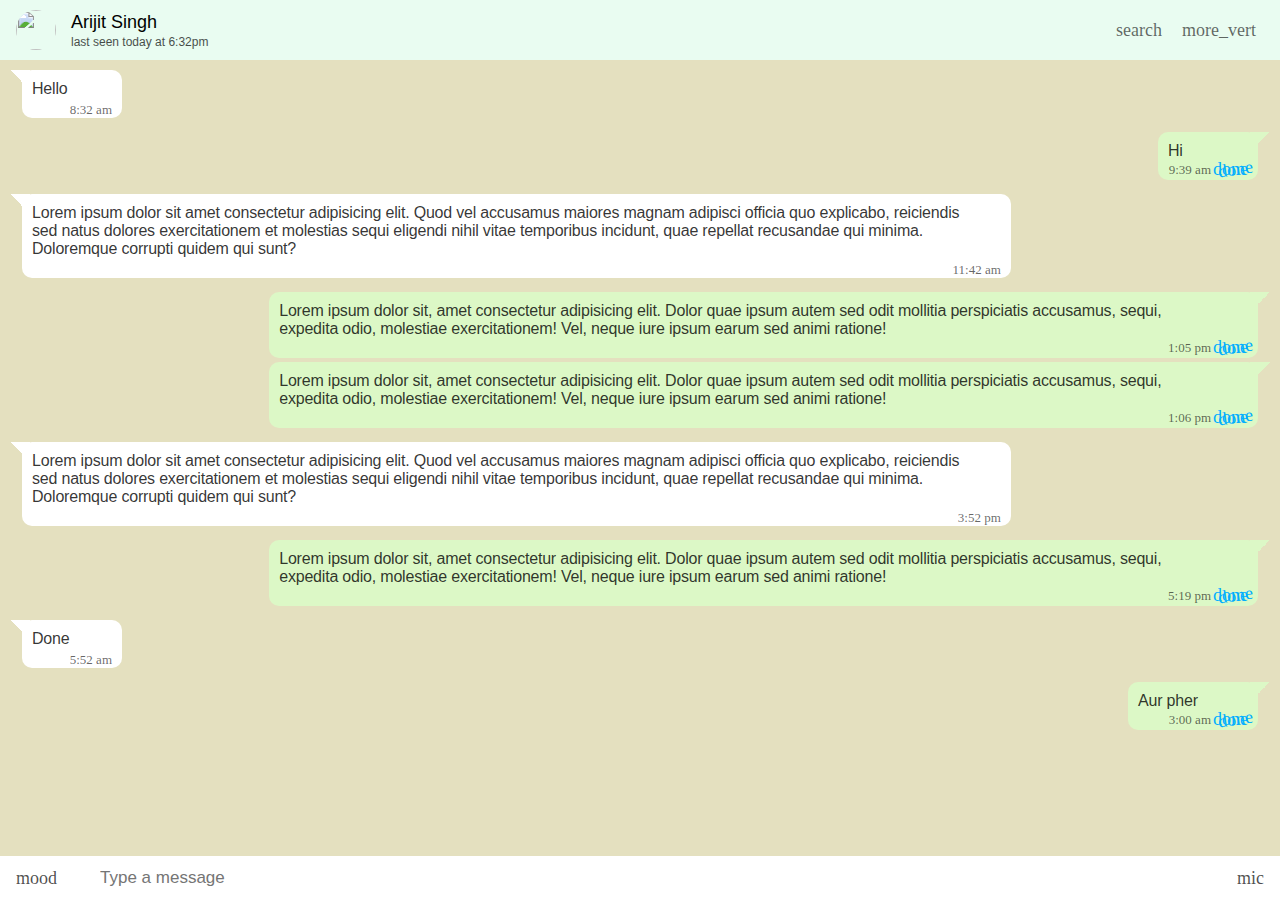
==== chats/ArijitSingh.html @ 8b201b95 "first" ====
<!DOCTYPE html>
<html lang="en">

<head>
    <meta charset="UTF-8">
    <meta http-equiv="X-UA-Compatible" content="IE=edge">
    <meta name="viewport" content="width=device-width, initial-scale=1.0">
    <link rel="stylesheet"
        href="https://fonts.sandbox.google.com/css2?family=Material+Symbols+Outlined:opsz,wght,FILL,GRAD@20,500,0,0" />
    <link rel="stylesheet"
        href="https://fonts.sandbox.google.com/css2?family=Material+Symbols+Rounded:opsz,wght,FILL,GRAD@48,600,0,0" />
    <title>Document</title>
    <style>
        * {
            margin: 0;
            padding: 0;
            box-sizing: border-box;
        }

        body {
            max-height: 100vh;
            background: rgb(228, 224, 191);
            scroll-behavior: smooth;
        }
        /* width */
        ::-webkit-scrollbar {
            width: 0.7rem;
        }

        /* Track */
        ::-webkit-scrollbar-track {
            background: #f1f1f1;
        }

        /* Handle */
        ::-webkit-scrollbar-thumb {
            background: #bbb;
        }

        /* Handle on hover */
        ::-webkit-scrollbar-thumb:hover {
            background: rgb(136, 131, 131);
        }

        /* Navbar */
        nav {
            position: sticky;
            top: 0;
            width: 100%;
            background: white;
            z-index: 999;
            display: flex;
            align-items: center;
            justify-content: space-between;
            /* height: 60px; */
            padding: 10px 16px;
        }
        nav::before{
            content: '';
            position: absolute;
            top: 0;
            left: 0;
            width: 100%;
            height: 100%;
            z-index: -1;
            background: rgba(43, 226, 113, 0.1);
        }

        nav .name {
            display: flex;
            align-items: center;
            font-family: sans-serif;
            /* border: 2px solid red; */
        }

        nav .name .img {
            width: 40px;
            height: 40px;
            margin-right: 15px;
            /* margin: 0 0.8rem; */
            border-radius: 50%;
            /* border: 2px solid red; */
            overflow: hidden;
        }

        nav .name .img img {
            width: 100%;
            height: 100%;
        }

        nav .name .p {
            display: flex;
            flex-direction: column;
        }

        nav .name .p h6 {
            font-size: 18px;
            font-weight: lighter;
            margin-bottom: 2px;
        }

        nav .name .p p {
            font-size: 12px;
            opacity: 0.7;
        }

        nav .logos span {
            padding: 8px;
            /* margin: 0 0; */
            color: rgba(0, 0, 0, 0.6);
            border-radius: 50%;
        }

        span:active,
        i:active {
            background: rgba(0, 0, 0, 0.15);
        }

        /* Bottom section */
        .bottom {
            position: fixed;
            bottom: 0;
            z-index: 99999;
            background-color: white;
            width: 100%;
        }

        .buttons {
            display: flex;
            align-items: center;
            justify-content: center;
            height: 44px;
            padding: 0px 16px;
            /* width: 100%; */
        }

        .buttons input {
            margin-right: 10px;
            height: 44px;
            width: 100%;
            border: none;
            outline: none;
            font-size: 17px;
            padding: 0px 15px;
        }

        .mar-rig {
            margin-right: 14px;
        }

        span,
        i {
            font-size: 18px;
            cursor: pointer;
            color: rgba(0, 0, 0, 0.7);
        }

        .p {
            cursor: default;
        }

        /* Center Section */
        .container{
            padding-bottom: 3rem;
        }
        .container .rightside{
            margin: 10px 22px;
            display: flex;
            flex-direction: column;
            align-items: flex-end;
            justify-content: center;
            margin-bottom: 10px;
            /* border: 2px solid red; */
        }
        
        .container .rightside .rightmsg{
            position: relative;
            max-width: 80%;
            min-width: 100px;
            padding: 10px;
            /* border: 2px solid red; */
            display: flex;
            border-radius: 10px;
            background: #dcf8c6;
            margin-bottom: 4px;
        }
        .container .rightside:last-child .rightmsg{
            min-width: 130px;
        }
        .container .rightside .rightmsg::before{
            content: '';
            position: absolute;
            top: 0;
            right: -12px;
            width: 20px;
            height: 20px;
            z-index: 99;
            /* border: 2px solid red; */
            background: linear-gradient(135deg, #dcf8c6 0%, #dcf8c6 50%, transparent 50%, transparent 100%);
        }
        .msg{
            display: flex;
            flex-wrap: wrap;
            padding-bottom: 10px;
            color: rgba(0, 0, 0, 0.8);
            font-family:'Gill Sans', 'Gill Sans MT', Calibri, 'Trebuchet MS', sans-serif;
            letter-spacing: -0.2px;
            width: 96%;
        }
        .msginfo{
            position: absolute;
            align-self: flex-end;
            justify-self: flex-end;
            bottom: 0;
            display: flex;
            align-items: center;
            font-size: 13px;
            right: 10px;
        }
        .msginfo .time{
            color: rgba(0, 0, 0, 0.6);
        }
        .container .leftside{
            margin: 10px 22px;
            display: flex;
            flex-direction: column;
            align-items: flex-start;
            justify-content: center;
            margin-bottom: 10px;
            /* border: 2px solid red; */
        }
        .container .leftside .leftmsg{
            position: relative;
            max-width: 80%;
            min-width: 100px;
            padding: 10px;
            border-radius: 10px;
            display: flex;
            margin-bottom: 4px;
            /* border: 2px solid red; */
            background: #fff;
        }
        .container .leftside .leftmsg::before{
            content: '';
            position: absolute;
            top: 0;
            left: -12px;
            width: 20px;
            height: 20px;
            z-index: 98;
            /* border: 2px solid red; */
            background: linear-gradient(-135deg, #fff 0%, #fff 50%, transparent 50%, transparent 100%);
        }
        .seen{
            position: relative;
            margin-left: 2px;
            color: rgb(0, 174, 255);
        }
        .seen span{
            color: rgb(0, 174, 255);
            transform: rotate(-8deg);
        }
        .seen span:nth-child(2){
            position: absolute;
            /* top: 0; */
            left: 4.5px;
        }


    </style>
</head>

<body>
    <!-- Navbar -->
    <nav>
        <div class="name">
            <div class="img">
                <img src="https://publicbiography.com/public/uploads/news-3381.webp" alt="">
            </div>
            <div class="p">
                <h6>Arijit Singh</h6>
                <p id="lastseen">last seen today at 6:32pm</p>
            </div>
        </div>
        <div class="logos">
            <span class="material-symbols-outlined">search</span>
            <span class="material-symbols-outlined">more_vert</span>
        </div>
    </nav>

    <!-- Cemter Container -->
    <div class="container">

        <div class="leftside">
            <div class="leftmsg">
                <div class="msg">Hello</div>
                <div class="msginfo">
                    <div class="time">8:32 am</div>
                    
                </div>
            </div>
        </div>
        
        <div class="rightside">
            <div class="rightmsg">
                <div class="msg">Hi</div>
                <div class="msginfo">
                    <div class="time">9:39 am</div>
                    <div class="tick"></div><div class="seen">
                        <span class="material-symbols-outlined">done</span>
                        <span class="material-symbols-outlined">done</span>
                    </div>
                </div>
            </div>
        </div>

        <div class="leftside">
            <div class="leftmsg">
                <div class="msg">Lorem ipsum dolor sit amet consectetur adipisicing elit. Quod vel accusamus maiores magnam adipisci officia quo explicabo, reiciendis sed natus dolores exercitationem et molestias sequi eligendi nihil vitae temporibus incidunt, quae repellat recusandae qui minima. Doloremque corrupti quidem qui sunt?</div>
                <div class="msginfo">
                    <div class="time">11:42 am</div>
                    
                </div>
            </div>
        </div>

        <div class="rightside">
            <div class="rightmsg">
                <div class="msg">Lorem ipsum dolor sit, amet consectetur adipisicing elit. Dolor quae ipsum autem sed odit mollitia perspiciatis accusamus, sequi, expedita odio, molestiae exercitationem! Vel, neque iure ipsum earum sed animi ratione!</div>
                <div class="msginfo">
                    <div class="time">1:05 pm</div>
                    <div class="seen">
                        <span class="material-symbols-outlined">done</span>
                        <span class="material-symbols-outlined">done</span>
                    </div>
                </div>
            </div>
            <div class="rightmsg">
                <div class="msg">Lorem ipsum dolor sit, amet consectetur adipisicing elit. Dolor quae ipsum autem sed odit mollitia perspiciatis accusamus, sequi, expedita odio, molestiae exercitationem! Vel, neque iure ipsum earum sed animi ratione!</div>
                <div class="msginfo">
                    <div class="time">1:06 pm</div>
                    <div class="seen">
                        <span class="material-symbols-outlined">done</span>
                        <span class="material-symbols-outlined">done</span>
                    </div>
                </div>
            </div>
        </div>
        <div class="leftside">
            <div class="leftmsg">
                <div class="msg">Lorem ipsum dolor sit amet consectetur adipisicing elit. Quod vel accusamus maiores magnam adipisci officia quo explicabo, reiciendis sed natus dolores exercitationem et molestias sequi eligendi nihil vitae temporibus incidunt, quae repellat recusandae qui minima. Doloremque corrupti quidem qui sunt?</div>
                <div class="msginfo">
                    <div class="time">3:52 pm</div>
                    
                </div>
            </div>
        </div>

        <div class="rightside">
            <div class="rightmsg">
                <div class="msg">Lorem ipsum dolor sit, amet consectetur adipisicing elit. Dolor quae ipsum autem sed odit mollitia perspiciatis accusamus, sequi, expedita odio, molestiae exercitationem! Vel, neque iure ipsum earum sed animi ratione!</div>
                <div class="msginfo">
                    <div class="time">5:19 pm</div>
                    <div class="seen">
                        <span class="material-symbols-outlined">done</span>
                        <span class="material-symbols-outlined">done</span>
                    </div>
                </div>
            </div>
        </div>

        <div class="leftside">
            <div class="leftmsg">
                <div class="msg">Done</div>
                <div class="msginfo">
                    <div class="time">5:52 am</div>
                    
                </div>
            </div>
        </div>
        

        <div class="rightside">
            <div class="rightmsg">
                <div class="msg">Aur pher</div>
                <div class="msginfo">
                    <div class="time">3:00 am</div>
                    <div class="seen">
                        <span class="material-symbols-outlined">done</span>
                        <span class="material-symbols-outlined">done</span>
                    </div>
                </div>
            </div>
        </div>
    </div>



    <!-- Bottom container -->
    <div class="bottom">
        <div class="buttons">
            <span class="material-symbols-rounded mar-rig">mood</span>
            <i class="fa-solid fa-paperclip mar-rig"></i>
            <input type="text" name="searchbox" placeholder="Type a message">
            <span class="material-symbols-rounded">mic</span>
        </div>
    </div>
</body>
<script>
    setTimeout(() => {
        document.getElementById('lastseen').style.display = "none";
    }, 10000);
</script>
<script src="https://kit.fontawesome.com/111b1c1bf6.js" crossorigin="anonymous"></script>

</html>
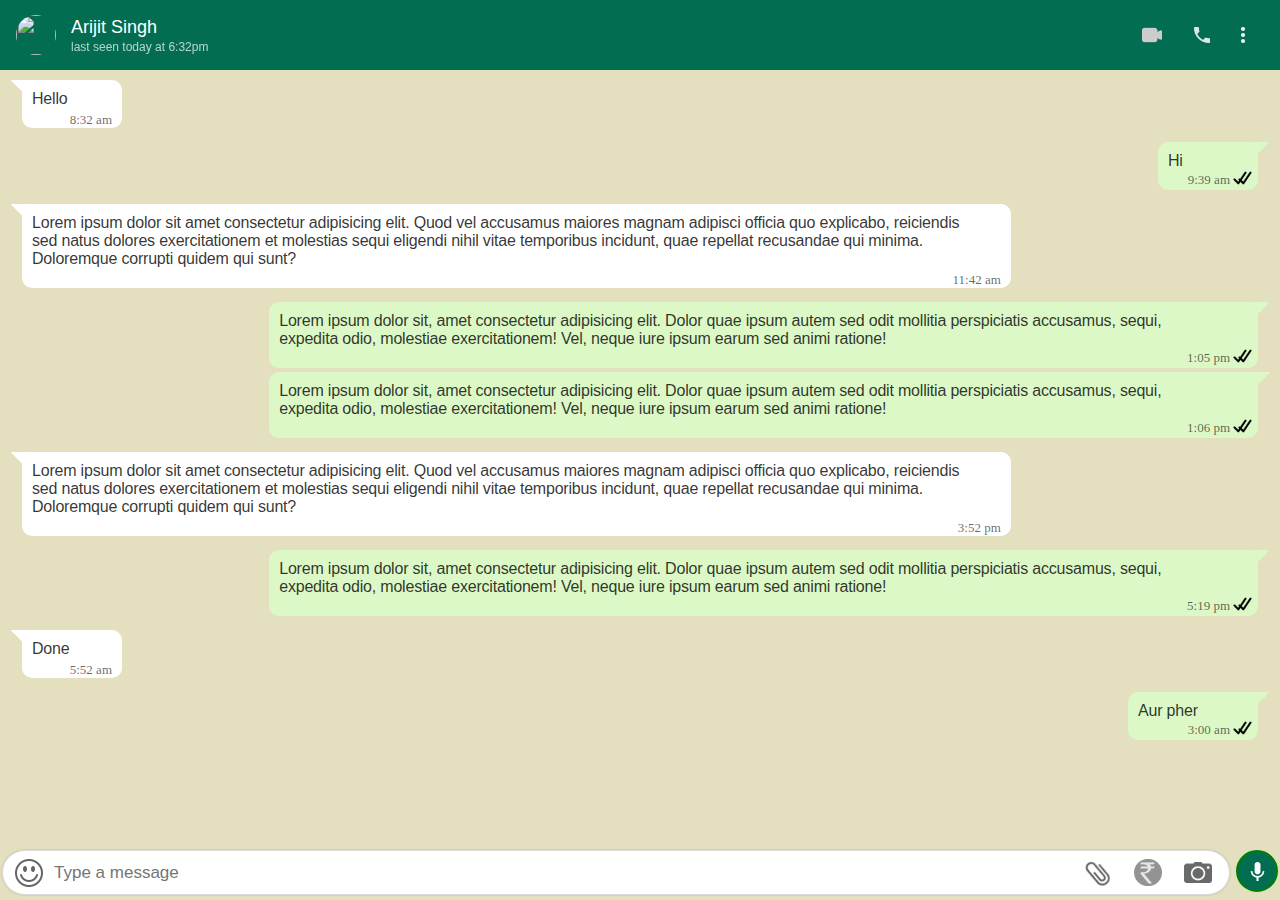
==== commit 3faee953: "majorchanges" ====
--- a/chats/ArijitSingh.html
+++ b/chats/ArijitSingh.html
@@ -15,6 +15,7 @@
             margin: 0;
             padding: 0;
             box-sizing: border-box;
+            scroll-behavior: smooth;
         }
 
         body {
@@ -22,29 +23,13 @@
             background: rgb(228, 224, 191);
             scroll-behavior: smooth;
         }
-        /* width */
+        /* Scrollbar */
         ::-webkit-scrollbar {
-            width: 0.7rem;
-        }
-
-        /* Track */
-        ::-webkit-scrollbar-track {
-            background: #f1f1f1;
-        }
-
-        /* Handle */
-        ::-webkit-scrollbar-thumb {
-            background: #bbb;
-        }
-
-        /* Handle on hover */
-        ::-webkit-scrollbar-thumb:hover {
-            background: rgb(136, 131, 131);
-        }
-
+            display: none;
+        }
         /* Navbar */
         nav {
-            position: sticky;
+            position: fixed;
             top: 0;
             width: 100%;
             background: white;
@@ -52,8 +37,9 @@
             display: flex;
             align-items: center;
             justify-content: space-between;
-            /* height: 60px; */
+            height: 70px;
             padding: 10px 16px;
+            color: white;
         }
         nav::before{
             content: '';
@@ -63,7 +49,8 @@
             width: 100%;
             height: 100%;
             z-index: -1;
-            background: rgba(43, 226, 113, 0.1);
+            /* background: rgba(4, 71, 30, 0.7); */
+            background: rgb(3, 109, 82);
         }
 
         nav .name {
@@ -103,12 +90,54 @@
             font-size: 12px;
             opacity: 0.7;
         }
-
-        nav .logos span {
-            padding: 8px;
+        nav .logos{
+            position: relative;
+            display: flex;
+            justify-content: flex-end;
+            /* border: 2px solid red; */
+        }
+        nav .logos .videocall, .more_options, .call{
+            /* padding: 8px; */
+            width: 2.6rem;
+            height: 2.6rem;
+            position: relative;
+            display: grid;
+            place-items: center;
+            /* width: 2rem; */
+            border-radius: 50%;
+            /* margin: 0 0.3rem; */
+            /* border: 2px solid red; */
+        }
+        nav .logos .videocall{
+            margin-right: 0.5rem;
+        }
+        nav .logos .videocall img{
+            width: 1.3rem;
+        }
+        nav .logos .call img{
+            width: 1rem;
+            opacity: 0.85;
+        }
+        nav .logos .more_options img{
+            /* width: 16%; */
+            width: 0.25rem;
+            opacity: 0.9;
+        }
+        nav .logos img {
+            filter: invert(100%);
             /* margin: 0 0; */
-            color: rgba(0, 0, 0, 0.6);
-            border-radius: 50%;
+            /* color: rgba(0, 0, 0, 0.6); */
+            /* border-radius: 50%; */
+            /* border: 2px solid; */
+        }
+        nav .logos .videocall:hover{
+            background: rgba(255, 255, 255, 0.15);
+        }
+        nav .logos .call:hover{
+            background: rgba(255, 255, 255, 0.15);
+        }
+        nav .logos .more_options:hover{
+            background: rgba(255, 255, 255, 0.15);
         }
 
         span:active,
@@ -120,28 +149,83 @@
         .bottom {
             position: fixed;
             bottom: 0;
+            display: flex;
+            justify-content: space-between;
             z-index: 99999;
-            background-color: white;
+            background-color: rgb(228, 224, 191);
             width: 100%;
-        }
-
-        .buttons {
-            display: flex;
+            padding: 5px 2px;
+            /* border: 2px solid red; */
+        }
+        .bottom .mic{
+            width: 42px;
+            height: 42px;
+            display: flex;
+            border: 2px solid green;
             align-items: center;
             justify-content: center;
-            height: 44px;
-            padding: 0px 16px;
+            border-radius: 50%;
+            background: rgb(3, 109, 82);
+            /* width: 30%; */
+        }
+        .bottom .mic img{
+            width: 50%;
+            filter: invert(100%);
+        }
+        .buttons {
+            display: flex;
+            align-items: center;
+            /* justify-content: space-between; */
+            height: 45px;
+            width: calc(100% - 40px);
+            width: calc(100% - 48px);
+            padding: 0px 6px;
+            border: 1px solid rgba(0, 0, 0, 0.15);
+            box-shadow: 0 0 2px 0.5px rgba(0, 0, 0, 0.1);
+            background: white;
+            border-radius: 44px;
             /* width: 100%; */
         }
-
+        .buttons .smile{
+            width: 3rem;
+            height: 34px;
+            display: grid;
+            place-items: center;
+            /* border: 2px solid red; */
+        }
+        .buttons .smile img{
+            width: 80%;
+            opacity: 0.6;
+        }
+        .buttons .attach, .payment , .camera{
+            width: 3rem;
+            height: 34px;
+            display: grid;
+            place-items: center;
+            margin: 0 5px;
+            /* border: 2px solid red; */
+        }
+        .buttons .attach img, .payment img, .camera img{
+            width: 70%;
+            opacity: 0.6;
+        }
+        .buttons .attach img{
+            width: 70%;
+            transform: rotate(-40deg);
+        }
+        .buttons .payment img{
+            filter: grayscale(100%) contrast(80%);
+            opacity: 1;
+        }
         .buttons input {
             margin-right: 10px;
-            height: 44px;
+            height: 35px;
             width: 100%;
             border: none;
             outline: none;
             font-size: 17px;
-            padding: 0px 15px;
+            padding: 0px 5px;
+            /* border: 2px solid red; */
         }
 
         .mar-rig {
@@ -162,6 +246,7 @@
         /* Center Section */
         .container{
             padding-bottom: 3rem;
+            padding-top: 70px;
         }
         .container .rightside{
             margin: 10px 22px;
@@ -265,6 +350,14 @@
             /* top: 0; */
             left: 4.5px;
         }
+        .seen img {
+            width: 1rem;
+        }
+
+        .seen img:nth-child(2) {
+            position: absolute;
+            left: 4.5px;
+        }
 
 
     </style>
@@ -283,8 +376,17 @@
             </div>
         </div>
         <div class="logos">
-            <span class="material-symbols-outlined">search</span>
-            <span class="material-symbols-outlined">more_vert</span>
+            <!-- <span class="material-symbols-outlined">search</span> -->
+            <!-- <span class="material-symbols-outlined">more_vert</span> -->
+            <div class="videocall">
+                <img src="../Video-call-02.png" alt="search">
+            </div>
+            <div class="call">
+                <img src="../Call-03.png" alt="search">
+            </div>
+            <div class="more_options">
+                <img src="../more_options.png" alt="search">
+            </div>
         </div>
     </nav>
 
@@ -306,9 +408,12 @@
                 <div class="msg">Hi</div>
                 <div class="msginfo">
                     <div class="time">9:39 am</div>
-                    <div class="tick"></div><div class="seen">
-                        <span class="material-symbols-outlined">done</span>
-                        <span class="material-symbols-outlined">done</span>
+                    <!-- <div class="tick"></div> -->
+                    <div class="seen">
+                        <!-- <span class="material-symbols-outlined">done</span>
+                        <span class="material-symbols-outlined">done</span> -->
+                        <img src="../done.png" alt="done">
+                        <img src="../done.png" alt="done">
                     </div>
                 </div>
             </div>
@@ -330,8 +435,8 @@
                 <div class="msginfo">
                     <div class="time">1:05 pm</div>
                     <div class="seen">
-                        <span class="material-symbols-outlined">done</span>
-                        <span class="material-symbols-outlined">done</span>
+                        <img src="../done.png" alt="done">
+                        <img src="../done.png" alt="done">
                     </div>
                 </div>
             </div>
@@ -340,8 +445,8 @@
                 <div class="msginfo">
                     <div class="time">1:06 pm</div>
                     <div class="seen">
-                        <span class="material-symbols-outlined">done</span>
-                        <span class="material-symbols-outlined">done</span>
+                        <img src="../done.png" alt="done">
+                        <img src="../done.png" alt="done">
                     </div>
                 </div>
             </div>
@@ -362,8 +467,8 @@
                 <div class="msginfo">
                     <div class="time">5:19 pm</div>
                     <div class="seen">
-                        <span class="material-symbols-outlined">done</span>
-                        <span class="material-symbols-outlined">done</span>
+                        <img src="../done.png" alt="done">
+                        <img src="../done.png" alt="done">
                     </div>
                 </div>
             </div>
@@ -386,8 +491,8 @@
                 <div class="msginfo">
                     <div class="time">3:00 am</div>
                     <div class="seen">
-                        <span class="material-symbols-outlined">done</span>
-                        <span class="material-symbols-outlined">done</span>
+                        <img src="../done.png" alt="done">
+                        <img src="../done.png" alt="done">
                     </div>
                 </div>
             </div>
@@ -399,10 +504,29 @@
     <!-- Bottom container -->
     <div class="bottom">
         <div class="buttons">
-            <span class="material-symbols-rounded mar-rig">mood</span>
-            <i class="fa-solid fa-paperclip mar-rig"></i>
+            <!-- <span class="material-symbols-rounded mar-rig">mood</span> -->
+            <div class="smile">
+                <img src="../smile-icon-png.jpg" alt="">
+            </div>
             <input type="text" name="searchbox" placeholder="Type a message">
-            <span class="material-symbols-rounded">mic</span>
+            <!-- <i class="fa-solid fa-paperclip mar-rig"></i> -->
+            <div class="attach">
+                <!-- <imgc src="../attach.png" alt=""> -->
+                <img src="../attach.png" alt="">
+            </div>
+            <div class="payment">
+                <!-- <imgc src="../attach.png" alt=""> -->
+                <img src="../payment.png" alt="">
+            </div>
+            <div class="camera">
+                <!-- <imgc src="../attach.png" alt=""> -->
+                <img src="../camera.png" alt="">
+            </div>
+
+        </div>
+        <!-- <span class="material-symbols-rounded" id="mic">mic</span> -->
+        <div class="mic">
+            <img src="../Mic-05.png" alt="" id="mic">
         </div>
     </div>
 </body>
@@ -410,7 +534,11 @@
     setTimeout(() => {
         document.getElementById('lastseen').style.display = "none";
     }, 10000);
+
+    window.addEventListener("load", () => {
+        window.scroll(0,window.innerHeight);
+    })
 </script>
-<script src="https://kit.fontawesome.com/111b1c1bf6.js" crossorigin="anonymous"></script>
+<!-- <script src="https://kit.fontawesome.com/111b1c1bf6.js" crossorigin="anonymous"></script> -->
 
 </html>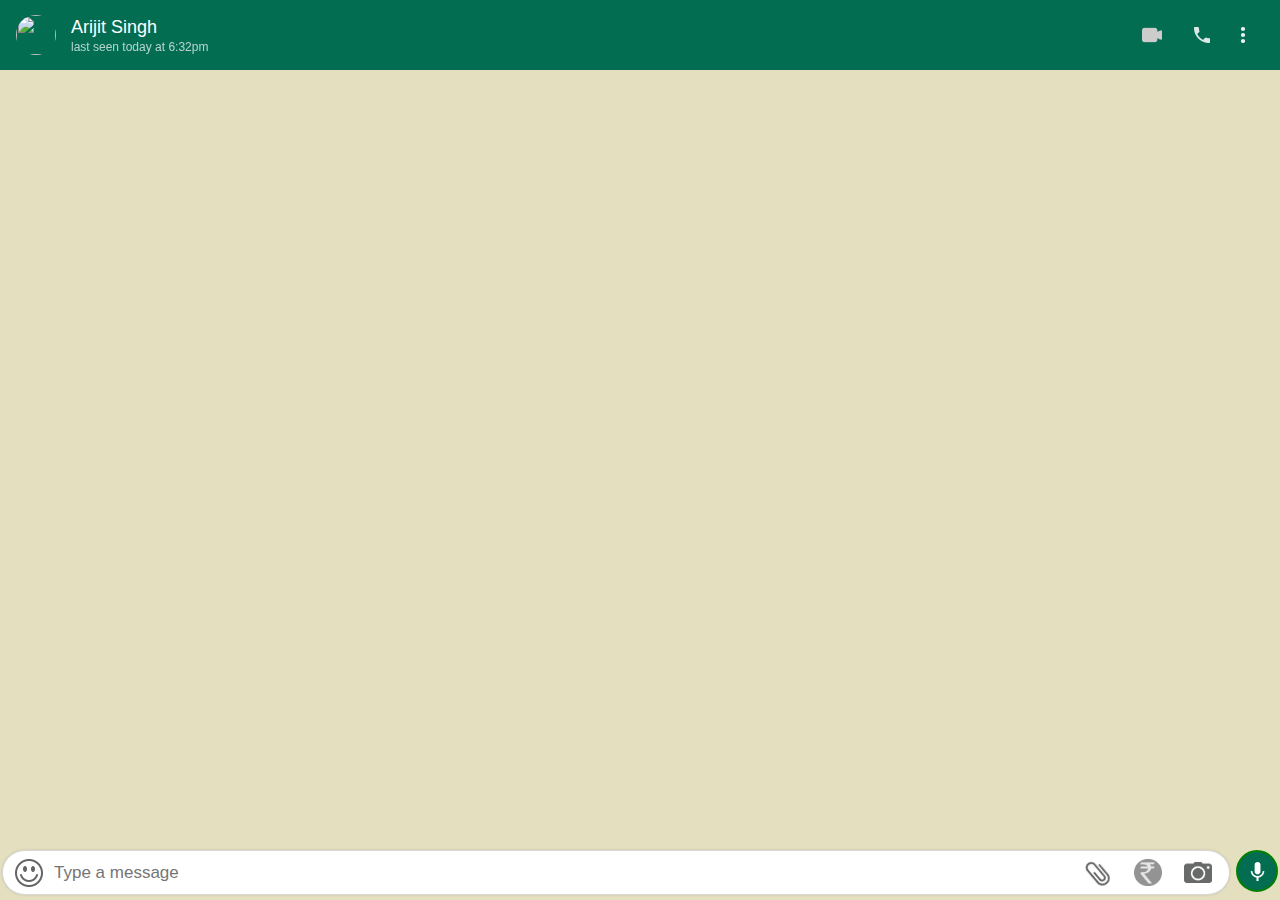
==== commit 2964ad24: "Add chat CSS styles" ====
--- a/chats/ArijitSingh.html
+++ b/chats/ArijitSingh.html
@@ -10,357 +10,7 @@
     <link rel="stylesheet"
         href="https://fonts.sandbox.google.com/css2?family=Material+Symbols+Rounded:opsz,wght,FILL,GRAD@48,600,0,0" />
     <title>Document</title>
-    <style>
-        * {
-            margin: 0;
-            padding: 0;
-            box-sizing: border-box;
-            scroll-behavior: smooth;
-        }
-
-        body {
-            max-height: 100vh;
-            background: rgb(228, 224, 191);
-            scroll-behavior: smooth;
-        }
-        /* Scrollbar */
-        ::-webkit-scrollbar {
-            display: none;
-        }
-        /* Navbar */
-        nav {
-            position: fixed;
-            top: 0;
-            width: 100%;
-            background: white;
-            z-index: 999;
-            display: flex;
-            align-items: center;
-            justify-content: space-between;
-            height: 70px;
-            padding: 10px 16px;
-            color: white;
-        }
-        nav::before{
-            content: '';
-            position: absolute;
-            top: 0;
-            left: 0;
-            width: 100%;
-            height: 100%;
-            z-index: -1;
-            /* background: rgba(4, 71, 30, 0.7); */
-            background: rgb(3, 109, 82);
-        }
-
-        nav .name {
-            display: flex;
-            align-items: center;
-            font-family: sans-serif;
-            /* border: 2px solid red; */
-        }
-
-        nav .name .img {
-            width: 40px;
-            height: 40px;
-            margin-right: 15px;
-            /* margin: 0 0.8rem; */
-            border-radius: 50%;
-            /* border: 2px solid red; */
-            overflow: hidden;
-        }
-
-        nav .name .img img {
-            width: 100%;
-            height: 100%;
-        }
-
-        nav .name .p {
-            display: flex;
-            flex-direction: column;
-        }
-
-        nav .name .p h6 {
-            font-size: 18px;
-            font-weight: lighter;
-            margin-bottom: 2px;
-        }
-
-        nav .name .p p {
-            font-size: 12px;
-            opacity: 0.7;
-        }
-        nav .logos{
-            position: relative;
-            display: flex;
-            justify-content: flex-end;
-            /* border: 2px solid red; */
-        }
-        nav .logos .videocall, .more_options, .call{
-            /* padding: 8px; */
-            width: 2.6rem;
-            height: 2.6rem;
-            position: relative;
-            display: grid;
-            place-items: center;
-            /* width: 2rem; */
-            border-radius: 50%;
-            /* margin: 0 0.3rem; */
-            /* border: 2px solid red; */
-        }
-        nav .logos .videocall{
-            margin-right: 0.5rem;
-        }
-        nav .logos .videocall img{
-            width: 1.3rem;
-        }
-        nav .logos .call img{
-            width: 1rem;
-            opacity: 0.85;
-        }
-        nav .logos .more_options img{
-            /* width: 16%; */
-            width: 0.25rem;
-            opacity: 0.9;
-        }
-        nav .logos img {
-            filter: invert(100%);
-            /* margin: 0 0; */
-            /* color: rgba(0, 0, 0, 0.6); */
-            /* border-radius: 50%; */
-            /* border: 2px solid; */
-        }
-        nav .logos .videocall:hover{
-            background: rgba(255, 255, 255, 0.15);
-        }
-        nav .logos .call:hover{
-            background: rgba(255, 255, 255, 0.15);
-        }
-        nav .logos .more_options:hover{
-            background: rgba(255, 255, 255, 0.15);
-        }
-
-        span:active,
-        i:active {
-            background: rgba(0, 0, 0, 0.15);
-        }
-
-        /* Bottom section */
-        .bottom {
-            position: fixed;
-            bottom: 0;
-            display: flex;
-            justify-content: space-between;
-            z-index: 99999;
-            background-color: rgb(228, 224, 191);
-            width: 100%;
-            padding: 5px 2px;
-            /* border: 2px solid red; */
-        }
-        .bottom .mic{
-            width: 42px;
-            height: 42px;
-            display: flex;
-            border: 2px solid green;
-            align-items: center;
-            justify-content: center;
-            border-radius: 50%;
-            background: rgb(3, 109, 82);
-            /* width: 30%; */
-        }
-        .bottom .mic img{
-            width: 50%;
-            filter: invert(100%);
-        }
-        .buttons {
-            display: flex;
-            align-items: center;
-            /* justify-content: space-between; */
-            height: 45px;
-            width: calc(100% - 40px);
-            width: calc(100% - 48px);
-            padding: 0px 6px;
-            border: 1px solid rgba(0, 0, 0, 0.15);
-            box-shadow: 0 0 2px 0.5px rgba(0, 0, 0, 0.1);
-            background: white;
-            border-radius: 44px;
-            /* width: 100%; */
-        }
-        .buttons .smile{
-            width: 3rem;
-            height: 34px;
-            display: grid;
-            place-items: center;
-            /* border: 2px solid red; */
-        }
-        .buttons .smile img{
-            width: 80%;
-            opacity: 0.6;
-        }
-        .buttons .attach, .payment , .camera{
-            width: 3rem;
-            height: 34px;
-            display: grid;
-            place-items: center;
-            margin: 0 5px;
-            /* border: 2px solid red; */
-        }
-        .buttons .attach img, .payment img, .camera img{
-            width: 70%;
-            opacity: 0.6;
-        }
-        .buttons .attach img{
-            width: 70%;
-            transform: rotate(-40deg);
-        }
-        .buttons .payment img{
-            filter: grayscale(100%) contrast(80%);
-            opacity: 1;
-        }
-        .buttons input {
-            margin-right: 10px;
-            height: 35px;
-            width: 100%;
-            border: none;
-            outline: none;
-            font-size: 17px;
-            padding: 0px 5px;
-            /* border: 2px solid red; */
-        }
-
-        .mar-rig {
-            margin-right: 14px;
-        }
-
-        span,
-        i {
-            font-size: 18px;
-            cursor: pointer;
-            color: rgba(0, 0, 0, 0.7);
-        }
-
-        .p {
-            cursor: default;
-        }
-
-        /* Center Section */
-        .container{
-            padding-bottom: 3rem;
-            padding-top: 70px;
-        }
-        .container .rightside{
-            margin: 10px 22px;
-            display: flex;
-            flex-direction: column;
-            align-items: flex-end;
-            justify-content: center;
-            margin-bottom: 10px;
-            /* border: 2px solid red; */
-        }
-        
-        .container .rightside .rightmsg{
-            position: relative;
-            max-width: 80%;
-            min-width: 100px;
-            padding: 10px;
-            /* border: 2px solid red; */
-            display: flex;
-            border-radius: 10px;
-            background: #dcf8c6;
-            margin-bottom: 4px;
-        }
-        .container .rightside:last-child .rightmsg{
-            min-width: 130px;
-        }
-        .container .rightside .rightmsg::before{
-            content: '';
-            position: absolute;
-            top: 0;
-            right: -12px;
-            width: 20px;
-            height: 20px;
-            z-index: 99;
-            /* border: 2px solid red; */
-            background: linear-gradient(135deg, #dcf8c6 0%, #dcf8c6 50%, transparent 50%, transparent 100%);
-        }
-        .msg{
-            display: flex;
-            flex-wrap: wrap;
-            padding-bottom: 10px;
-            color: rgba(0, 0, 0, 0.8);
-            font-family:'Gill Sans', 'Gill Sans MT', Calibri, 'Trebuchet MS', sans-serif;
-            letter-spacing: -0.2px;
-            width: 96%;
-        }
-        .msginfo{
-            position: absolute;
-            align-self: flex-end;
-            justify-self: flex-end;
-            bottom: 0;
-            display: flex;
-            align-items: center;
-            font-size: 13px;
-            right: 10px;
-        }
-        .msginfo .time{
-            color: rgba(0, 0, 0, 0.6);
-        }
-        .container .leftside{
-            margin: 10px 22px;
-            display: flex;
-            flex-direction: column;
-            align-items: flex-start;
-            justify-content: center;
-            margin-bottom: 10px;
-            /* border: 2px solid red; */
-        }
-        .container .leftside .leftmsg{
-            position: relative;
-            max-width: 80%;
-            min-width: 100px;
-            padding: 10px;
-            border-radius: 10px;
-            display: flex;
-            margin-bottom: 4px;
-            /* border: 2px solid red; */
-            background: #fff;
-        }
-        .container .leftside .leftmsg::before{
-            content: '';
-            position: absolute;
-            top: 0;
-            left: -12px;
-            width: 20px;
-            height: 20px;
-            z-index: 98;
-            /* border: 2px solid red; */
-            background: linear-gradient(-135deg, #fff 0%, #fff 50%, transparent 50%, transparent 100%);
-        }
-        .seen{
-            position: relative;
-            margin-left: 2px;
-            color: rgb(0, 174, 255);
-        }
-        .seen span{
-            color: rgb(0, 174, 255);
-            transform: rotate(-8deg);
-        }
-        .seen span:nth-child(2){
-            position: absolute;
-            /* top: 0; */
-            left: 4.5px;
-        }
-        .seen img {
-            width: 1rem;
-        }
-
-        .seen img:nth-child(2) {
-            position: absolute;
-            left: 4.5px;
-        }
-
-
-    </style>
+    <link rel="stylesheet" href="../common/chat.css">
 </head>
 
 <body>
@@ -379,165 +29,55 @@
             <!-- <span class="material-symbols-outlined">search</span> -->
             <!-- <span class="material-symbols-outlined">more_vert</span> -->
             <div class="videocall">
-                <img src="../Video-call-02.png" alt="search">
+                <img src="../icons/Video-call-02.png" alt="search">
             </div>
             <div class="call">
-                <img src="../Call-03.png" alt="search">
+                <img src="../icons/Call-03.png" alt="search">
             </div>
             <div class="more_options">
-                <img src="../more_options.png" alt="search">
+                <img src="../icons/more_options.png" alt="search">
             </div>
         </div>
     </nav>
 
     <!-- Cemter Container -->
-    <div class="container">
-
-        <div class="leftside">
-            <div class="leftmsg">
-                <div class="msg">Hello</div>
-                <div class="msginfo">
-                    <div class="time">8:32 am</div>
-                    
-                </div>
-            </div>
-        </div>
-        
-        <div class="rightside">
-            <div class="rightmsg">
-                <div class="msg">Hi</div>
-                <div class="msginfo">
-                    <div class="time">9:39 am</div>
-                    <!-- <div class="tick"></div> -->
-                    <div class="seen">
-                        <!-- <span class="material-symbols-outlined">done</span>
-                        <span class="material-symbols-outlined">done</span> -->
-                        <img src="../done.png" alt="done">
-                        <img src="../done.png" alt="done">
-                    </div>
-                </div>
-            </div>
-        </div>
-
-        <div class="leftside">
-            <div class="leftmsg">
-                <div class="msg">Lorem ipsum dolor sit amet consectetur adipisicing elit. Quod vel accusamus maiores magnam adipisci officia quo explicabo, reiciendis sed natus dolores exercitationem et molestias sequi eligendi nihil vitae temporibus incidunt, quae repellat recusandae qui minima. Doloremque corrupti quidem qui sunt?</div>
-                <div class="msginfo">
-                    <div class="time">11:42 am</div>
-                    
-                </div>
-            </div>
-        </div>
-
-        <div class="rightside">
-            <div class="rightmsg">
-                <div class="msg">Lorem ipsum dolor sit, amet consectetur adipisicing elit. Dolor quae ipsum autem sed odit mollitia perspiciatis accusamus, sequi, expedita odio, molestiae exercitationem! Vel, neque iure ipsum earum sed animi ratione!</div>
-                <div class="msginfo">
-                    <div class="time">1:05 pm</div>
-                    <div class="seen">
-                        <img src="../done.png" alt="done">
-                        <img src="../done.png" alt="done">
-                    </div>
-                </div>
-            </div>
-            <div class="rightmsg">
-                <div class="msg">Lorem ipsum dolor sit, amet consectetur adipisicing elit. Dolor quae ipsum autem sed odit mollitia perspiciatis accusamus, sequi, expedita odio, molestiae exercitationem! Vel, neque iure ipsum earum sed animi ratione!</div>
-                <div class="msginfo">
-                    <div class="time">1:06 pm</div>
-                    <div class="seen">
-                        <img src="../done.png" alt="done">
-                        <img src="../done.png" alt="done">
-                    </div>
-                </div>
-            </div>
-        </div>
-        <div class="leftside">
-            <div class="leftmsg">
-                <div class="msg">Lorem ipsum dolor sit amet consectetur adipisicing elit. Quod vel accusamus maiores magnam adipisci officia quo explicabo, reiciendis sed natus dolores exercitationem et molestias sequi eligendi nihil vitae temporibus incidunt, quae repellat recusandae qui minima. Doloremque corrupti quidem qui sunt?</div>
-                <div class="msginfo">
-                    <div class="time">3:52 pm</div>
-                    
-                </div>
-            </div>
-        </div>
-
-        <div class="rightside">
-            <div class="rightmsg">
-                <div class="msg">Lorem ipsum dolor sit, amet consectetur adipisicing elit. Dolor quae ipsum autem sed odit mollitia perspiciatis accusamus, sequi, expedita odio, molestiae exercitationem! Vel, neque iure ipsum earum sed animi ratione!</div>
-                <div class="msginfo">
-                    <div class="time">5:19 pm</div>
-                    <div class="seen">
-                        <img src="../done.png" alt="done">
-                        <img src="../done.png" alt="done">
-                    </div>
-                </div>
-            </div>
-        </div>
-
-        <div class="leftside">
-            <div class="leftmsg">
-                <div class="msg">Done</div>
-                <div class="msginfo">
-                    <div class="time">5:52 am</div>
-                    
-                </div>
-            </div>
-        </div>
-        
-
-        <div class="rightside">
-            <div class="rightmsg">
-                <div class="msg">Aur pher</div>
-                <div class="msginfo">
-                    <div class="time">3:00 am</div>
-                    <div class="seen">
-                        <img src="../done.png" alt="done">
-                        <img src="../done.png" alt="done">
-                    </div>
-                </div>
-            </div>
-        </div>
-    </div>
-
-
+    <div class="container"></div>
 
     <!-- Bottom container -->
     <div class="bottom">
         <div class="buttons">
             <!-- <span class="material-symbols-rounded mar-rig">mood</span> -->
             <div class="smile">
-                <img src="../smile-icon-png.jpg" alt="">
+                <img src="../icons/smile-icon-png.jpg" alt="">
             </div>
             <input type="text" name="searchbox" placeholder="Type a message">
             <!-- <i class="fa-solid fa-paperclip mar-rig"></i> -->
             <div class="attach">
                 <!-- <imgc src="../attach.png" alt=""> -->
-                <img src="../attach.png" alt="">
+                <img src="../icons/attach.png" alt="">
             </div>
             <div class="payment">
                 <!-- <imgc src="../attach.png" alt=""> -->
-                <img src="../payment.png" alt="">
+                <img src="../icons/payment.png" alt="">
             </div>
             <div class="camera">
                 <!-- <imgc src="../attach.png" alt=""> -->
-                <img src="../camera.png" alt="">
+                <img src="../icons/camera.png" alt="">
             </div>
 
         </div>
         <!-- <span class="material-symbols-rounded" id="mic">mic</span> -->
         <div class="mic">
-            <img src="../Mic-05.png" alt="" id="mic">
+            <img src="../icons/Mic-05.png" alt="" id="mic">
         </div>
     </div>
 </body>
+<script src="../common/chat.js"></script>
+<script src="../data/ArijitSingh.js"></script>
 <script>
-    setTimeout(() => {
-        document.getElementById('lastseen').style.display = "none";
-    }, 10000);
-
-    window.addEventListener("load", () => {
-        window.scroll(0,window.innerHeight);
-    })
+    
+    let container = document.querySelector(".container");
+    container.innerHTML = getChatData(data);
 </script>
 <!-- <script src="https://kit.fontawesome.com/111b1c1bf6.js" crossorigin="anonymous"></script> -->
 
--- a/common/chat.css
+++ b/common/chat.css
@@ -0,0 +1,365 @@
+* {
+  margin: 0;
+  padding: 0;
+  box-sizing: border-box;
+  scroll-behavior: smooth;
+}
+
+body {
+  max-height: 100vh;
+  background: rgb(228, 224, 191);
+  scroll-behavior: smooth;
+}
+/* Scrollbar */
+::-webkit-scrollbar {
+  display: none;
+}
+/* Navbar */
+nav {
+  position: fixed;
+  top: 0;
+  width: 100%;
+  background: white;
+  z-index: 999;
+  display: flex;
+  align-items: center;
+  justify-content: space-between;
+  height: 70px;
+  padding: 10px 16px;
+  color: white;
+}
+nav::before {
+  content: "";
+  position: absolute;
+  top: 0;
+  left: 0;
+  width: 100%;
+  height: 100%;
+  z-index: -1;
+  /* background: rgba(4, 71, 30, 0.7); */
+  background: rgb(3, 109, 82);
+}
+
+nav .name {
+  display: flex;
+  align-items: center;
+  font-family: sans-serif;
+  /* border: 2px solid red; */
+}
+
+nav .name .img {
+  width: 40px;
+  height: 40px;
+  margin-right: 15px;
+  /* margin: 0 0.8rem; */
+  border-radius: 50%;
+  /* border: 2px solid red; */
+  overflow: hidden;
+}
+
+nav .name .img img {
+  width: 100%;
+  height: 100%;
+}
+
+nav .name .p {
+  display: flex;
+  flex-direction: column;
+}
+
+nav .name .p h6 {
+  font-size: 18px;
+  font-weight: lighter;
+  margin-bottom: 2px;
+}
+
+nav .name .p p {
+  font-size: 12px;
+  opacity: 0.7;
+}
+nav .logos {
+  position: relative;
+  display: flex;
+  justify-content: flex-end;
+  /* border: 2px solid red; */
+}
+nav .logos .videocall,
+.more_options,
+.call {
+  /* padding: 8px; */
+  width: 2.6rem;
+  height: 2.6rem;
+  position: relative;
+  display: grid;
+  place-items: center;
+  /* width: 2rem; */
+  border-radius: 50%;
+  /* margin: 0 0.3rem; */
+  /* border: 2px solid red; */
+}
+nav .logos .videocall {
+  margin-right: 0.5rem;
+}
+nav .logos .videocall img {
+  width: 1.3rem;
+}
+nav .logos .call img {
+  width: 1rem;
+  opacity: 0.85;
+}
+nav .logos .more_options img {
+  /* width: 16%; */
+  width: 0.25rem;
+  opacity: 0.9;
+}
+nav .logos img {
+  filter: invert(100%);
+  /* margin: 0 0; */
+  /* color: rgba(0, 0, 0, 0.6); */
+  /* border-radius: 50%; */
+  /* border: 2px solid; */
+}
+nav .logos .videocall:hover {
+  background: rgba(255, 255, 255, 0.15);
+}
+nav .logos .call:hover {
+  background: rgba(255, 255, 255, 0.15);
+}
+nav .logos .more_options:hover {
+  background: rgba(255, 255, 255, 0.15);
+}
+
+span:active,
+i:active {
+  background: rgba(0, 0, 0, 0.15);
+}
+
+/* Bottom section */
+.bottom {
+  position: fixed;
+  bottom: 0;
+  display: flex;
+  justify-content: space-between;
+  z-index: 99999;
+  background-color: rgb(228, 224, 191);
+  width: 100%;
+  padding: 5px 2px;
+  /* border: 2px solid red; */
+}
+.bottom .mic {
+  width: 42px;
+  height: 42px;
+  display: flex;
+  border: 2px solid green;
+  align-items: center;
+  justify-content: center;
+  border-radius: 50%;
+  background: rgb(3, 109, 82);
+  /* width: 30%; */
+}
+.bottom .mic img {
+  width: 50%;
+  filter: invert(100%);
+}
+.buttons {
+  display: flex;
+  align-items: center;
+  /* justify-content: space-between; */
+  height: 45px;
+  width: calc(100% - 40px);
+  width: calc(100% - 48px);
+  padding: 0px 6px;
+  border: 1px solid rgba(0, 0, 0, 0.15);
+  box-shadow: 0 0 2px 0.5px rgba(0, 0, 0, 0.1);
+  background: white;
+  border-radius: 44px;
+  /* width: 100%; */
+}
+.buttons .smile {
+  width: 3rem;
+  height: 34px;
+  display: grid;
+  place-items: center;
+  /* border: 2px solid red; */
+}
+.buttons .smile img {
+  width: 80%;
+  opacity: 0.6;
+}
+.buttons .attach,
+.payment,
+.camera {
+  width: 3rem;
+  height: 34px;
+  display: grid;
+  place-items: center;
+  margin: 0 5px;
+  /* border: 2px solid red; */
+}
+.buttons .attach img,
+.payment img,
+.camera img {
+  width: 70%;
+  opacity: 0.6;
+}
+.buttons .attach img {
+  width: 70%;
+  transform: rotate(-40deg);
+}
+.buttons .payment img {
+  filter: grayscale(100%) contrast(80%);
+  opacity: 1;
+}
+.buttons input {
+  margin-right: 10px;
+  height: 35px;
+  width: 100%;
+  border: none;
+  outline: none;
+  font-size: 17px;
+  padding: 0px 5px;
+  /* border: 2px solid red; */
+}
+
+.mar-rig {
+  margin-right: 14px;
+}
+
+span,
+i {
+  font-size: 18px;
+  cursor: pointer;
+  color: rgba(0, 0, 0, 0.7);
+}
+
+.p {
+  cursor: default;
+}
+
+/* Center Section */
+.container {
+  padding-bottom: 3rem;
+  padding-top: 70px;
+}
+.container .rightside {
+  margin: 10px 22px;
+  display: flex;
+  flex-direction: column;
+  align-items: flex-end;
+  justify-content: center;
+  margin-bottom: 10px;
+  /* border: 2px solid red; */
+}
+
+.container .rightside .rightmsg {
+  position: relative;
+  max-width: 80%;
+  min-width: 100px;
+  padding: 10px;
+  /* border: 2px solid red; */
+  display: flex;
+  border-radius: 10px;
+  background: #dcf8c6;
+  margin-bottom: 4px;
+}
+.container .rightside:last-child .rightmsg {
+  min-width: 130px;
+}
+.container .rightside .rightmsg::before {
+  content: "";
+  position: absolute;
+  top: 0;
+  right: -12px;
+  width: 20px;
+  height: 20px;
+  z-index: 99;
+  /* border: 2px solid red; */
+  background: linear-gradient(
+    135deg,
+    #dcf8c6 0%,
+    #dcf8c6 50%,
+    transparent 50%,
+    transparent 100%
+  );
+}
+.msg {
+  display: flex;
+  flex-wrap: wrap;
+  padding-bottom: 10px;
+  color: rgba(0, 0, 0, 0.8);
+  font-family: "Gill Sans", "Gill Sans MT", Calibri, "Trebuchet MS", sans-serif;
+  letter-spacing: -0.2px;
+  width: 96%;
+}
+.msginfo {
+  position: absolute;
+  align-self: flex-end;
+  justify-self: flex-end;
+  bottom: 0;
+  display: flex;
+  align-items: center;
+  font-size: 13px;
+  right: 10px;
+}
+.msginfo .time {
+  color: rgba(0, 0, 0, 0.6);
+}
+.container .leftside {
+  margin: 10px 22px;
+  display: flex;
+  flex-direction: column;
+  align-items: flex-start;
+  justify-content: center;
+  margin-bottom: 10px;
+  /* border: 2px solid red; */
+}
+.container .leftside .leftmsg {
+  position: relative;
+  max-width: 80%;
+  min-width: 100px;
+  padding: 10px;
+  border-radius: 10px;
+  display: flex;
+  margin-bottom: 4px;
+  /* border: 2px solid red; */
+  background: #fff;
+}
+.container .leftside .leftmsg::before {
+  content: "";
+  position: absolute;
+  top: 0;
+  left: -12px;
+  width: 20px;
+  height: 20px;
+  z-index: 98;
+  /* border: 2px solid red; */
+  background: linear-gradient(
+    -135deg,
+    #fff 0%,
+    #fff 50%,
+    transparent 50%,
+    transparent 100%
+  );
+}
+.seen {
+  position: relative;
+  margin-left: 2px;
+  color: rgb(0, 174, 255);
+}
+.seen span {
+  color: rgb(0, 174, 255);
+  transform: rotate(-8deg);
+}
+.seen span:nth-child(2) {
+  position: absolute;
+  /* top: 0; */
+  left: 4.5px;
+}
+.seen img {
+  width: 1rem;
+}
+
+.seen img:nth-child(2) {
+  position: absolute;
+  left: 4.5px;
+}
